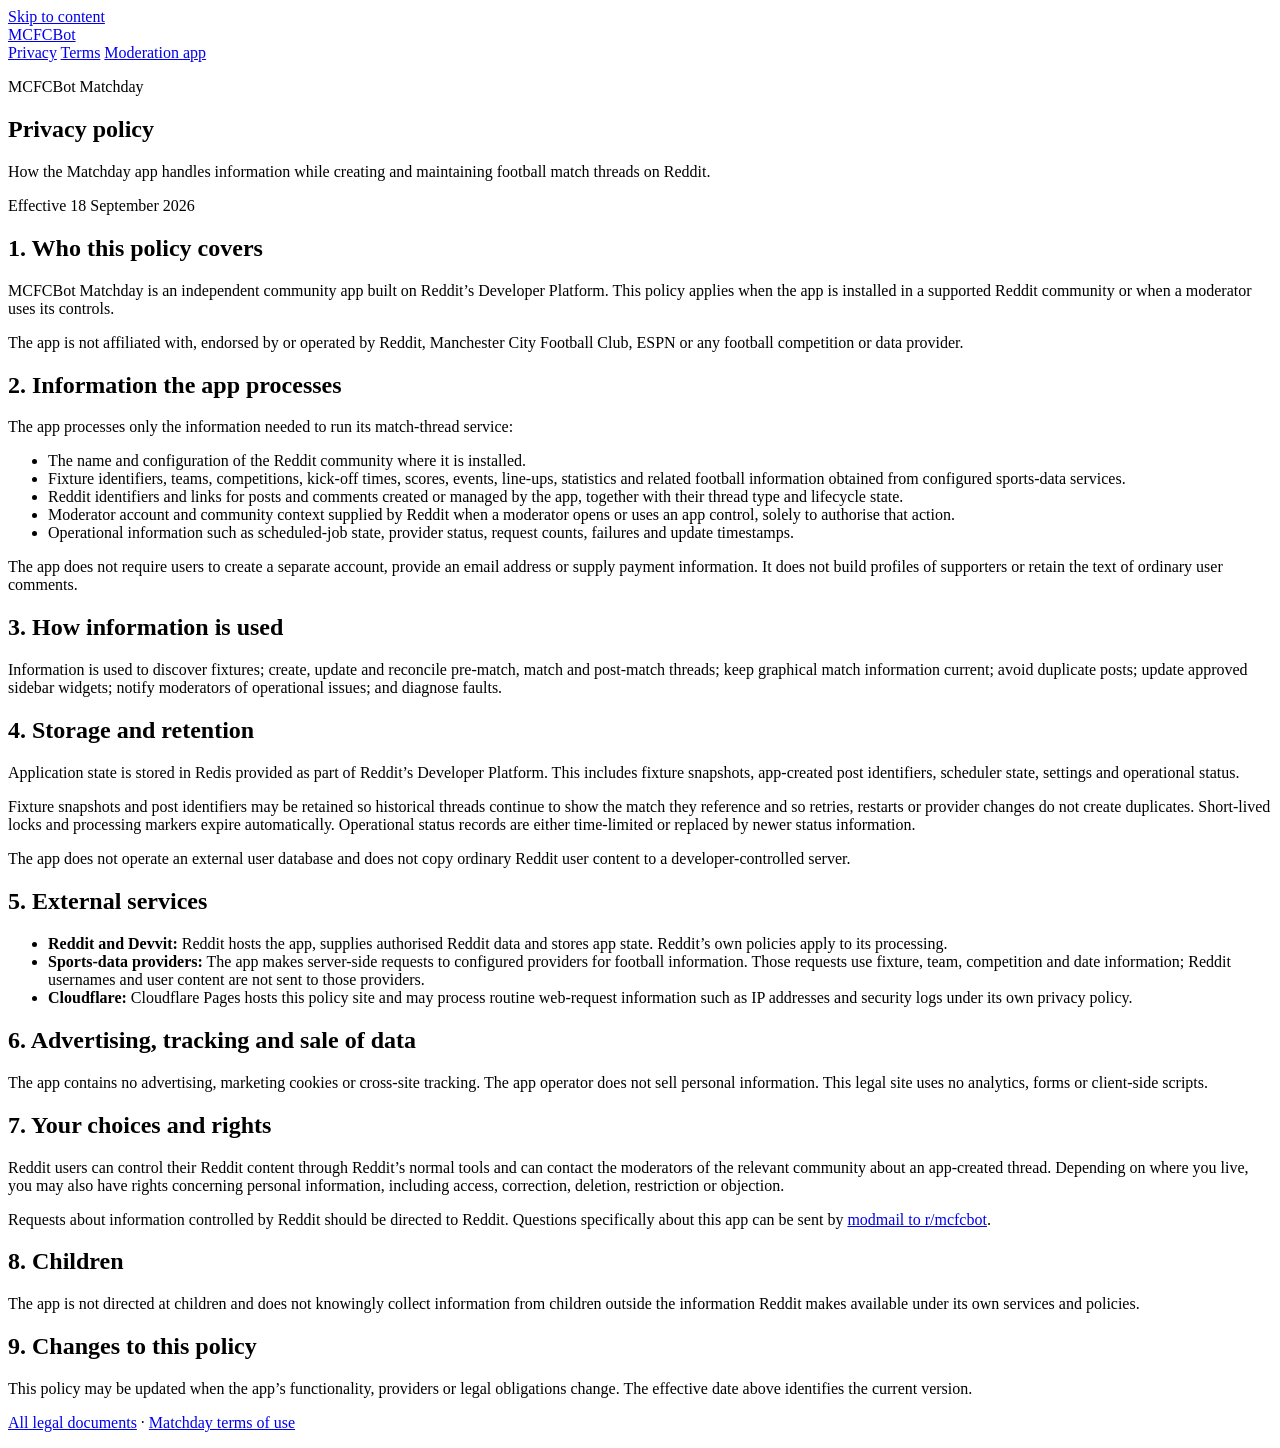
==== public/matchday/privacy/index.html @ 9b91b172 "Add MCFCBot legal site for Cloudflare Pages" ====
<!doctype html>
<html lang="en-GB">
  <head>
    <meta charset="utf-8">
    <meta name="viewport" content="width=device-width, initial-scale=1">
    <meta name="description" content="Privacy policy for the MCFCBot Matchday Reddit app.">
    <title>Matchday privacy policy · MCFCBot</title>
    <link rel="icon" href="/favicon.svg" type="image/svg+xml">
    <link rel="stylesheet" href="/styles.css">
  </head>
  <body>
    <a class="skip-link" href="#main">Skip to content</a>
    <header class="site-header">
      <div class="header-inner">
        <a class="brand" href="/">MCFCBot</a>
        <nav class="site-nav" aria-label="Matchday legal documents">
          <a href="/matchday/privacy/" aria-current="page">Privacy</a>
          <a href="/matchday/terms/">Terms</a>
          <a href="/moderation/privacy/">Moderation app</a>
        </nav>
      </div>
    </header>
    <main class="page-shell" id="main">
      <section class="hero">
        <p class="eyebrow">MCFCBot Matchday</p>
        <h1>Privacy policy</h1>
        <p class="lede">How the Matchday app handles information while creating and maintaining football match threads on Reddit.</p>
        <p class="updated">Effective 18 September 2026</p>
      </section>
      <article class="legal-card">
        <h2>1. Who this policy covers</h2>
        <p>MCFCBot Matchday is an independent community app built on Reddit’s Developer Platform. This policy applies when the app is installed in a supported Reddit community or when a moderator uses its controls.</p>
        <p>The app is not affiliated with, endorsed by or operated by Reddit, Manchester City Football Club, ESPN or any football competition or data provider.</p>

        <h2>2. Information the app processes</h2>
        <p>The app processes only the information needed to run its match-thread service:</p>
        <ul>
          <li>The name and configuration of the Reddit community where it is installed.</li>
          <li>Fixture identifiers, teams, competitions, kick-off times, scores, events, line-ups, statistics and related football information obtained from configured sports-data services.</li>
          <li>Reddit identifiers and links for posts and comments created or managed by the app, together with their thread type and lifecycle state.</li>
          <li>Moderator account and community context supplied by Reddit when a moderator opens or uses an app control, solely to authorise that action.</li>
          <li>Operational information such as scheduled-job state, provider status, request counts, failures and update timestamps.</li>
        </ul>
        <p>The app does not require users to create a separate account, provide an email address or supply payment information. It does not build profiles of supporters or retain the text of ordinary user comments.</p>

        <h2>3. How information is used</h2>
        <p>Information is used to discover fixtures; create, update and reconcile pre-match, match and post-match threads; keep graphical match information current; avoid duplicate posts; update approved sidebar widgets; notify moderators of operational issues; and diagnose faults.</p>

        <h2>4. Storage and retention</h2>
        <p>Application state is stored in Redis provided as part of Reddit’s Developer Platform. This includes fixture snapshots, app-created post identifiers, scheduler state, settings and operational status.</p>
        <p>Fixture snapshots and post identifiers may be retained so historical threads continue to show the match they reference and so retries, restarts or provider changes do not create duplicates. Short-lived locks and processing markers expire automatically. Operational status records are either time-limited or replaced by newer status information.</p>
        <p>The app does not operate an external user database and does not copy ordinary Reddit user content to a developer-controlled server.</p>

        <h2>5. External services</h2>
        <ul>
          <li><strong>Reddit and Devvit:</strong> Reddit hosts the app, supplies authorised Reddit data and stores app state. Reddit’s own policies apply to its processing.</li>
          <li><strong>Sports-data providers:</strong> The app makes server-side requests to configured providers for football information. Those requests use fixture, team, competition and date information; Reddit usernames and user content are not sent to those providers.</li>
          <li><strong>Cloudflare:</strong> Cloudflare Pages hosts this policy site and may process routine web-request information such as IP addresses and security logs under its own privacy policy.</li>
        </ul>

        <h2>6. Advertising, tracking and sale of data</h2>
        <p>The app contains no advertising, marketing cookies or cross-site tracking. The app operator does not sell personal information. This legal site uses no analytics, forms or client-side scripts.</p>

        <h2>7. Your choices and rights</h2>
        <p>Reddit users can control their Reddit content through Reddit’s normal tools and can contact the moderators of the relevant community about an app-created thread. Depending on where you live, you may also have rights concerning personal information, including access, correction, deletion, restriction or objection.</p>
        <p>Requests about information controlled by Reddit should be directed to Reddit. Questions specifically about this app can be sent by <a href="https://www.reddit.com/message/compose/?to=/r/mcfcbot">modmail to r/mcfcbot</a>.</p>

        <h2>8. Children</h2>
        <p>The app is not directed at children and does not knowingly collect information from children outside the information Reddit makes available under its own services and policies.</p>

        <h2>9. Changes to this policy</h2>
        <p>This policy may be updated when the app’s functionality, providers or legal obligations change. The effective date above identifies the current version.</p>
      </article>
    </main>
    <footer class="site-footer">
      <p><a href="/">All legal documents</a> · <a href="/matchday/terms/">Matchday terms of use</a></p>
    </footer>
  </body>
</html>
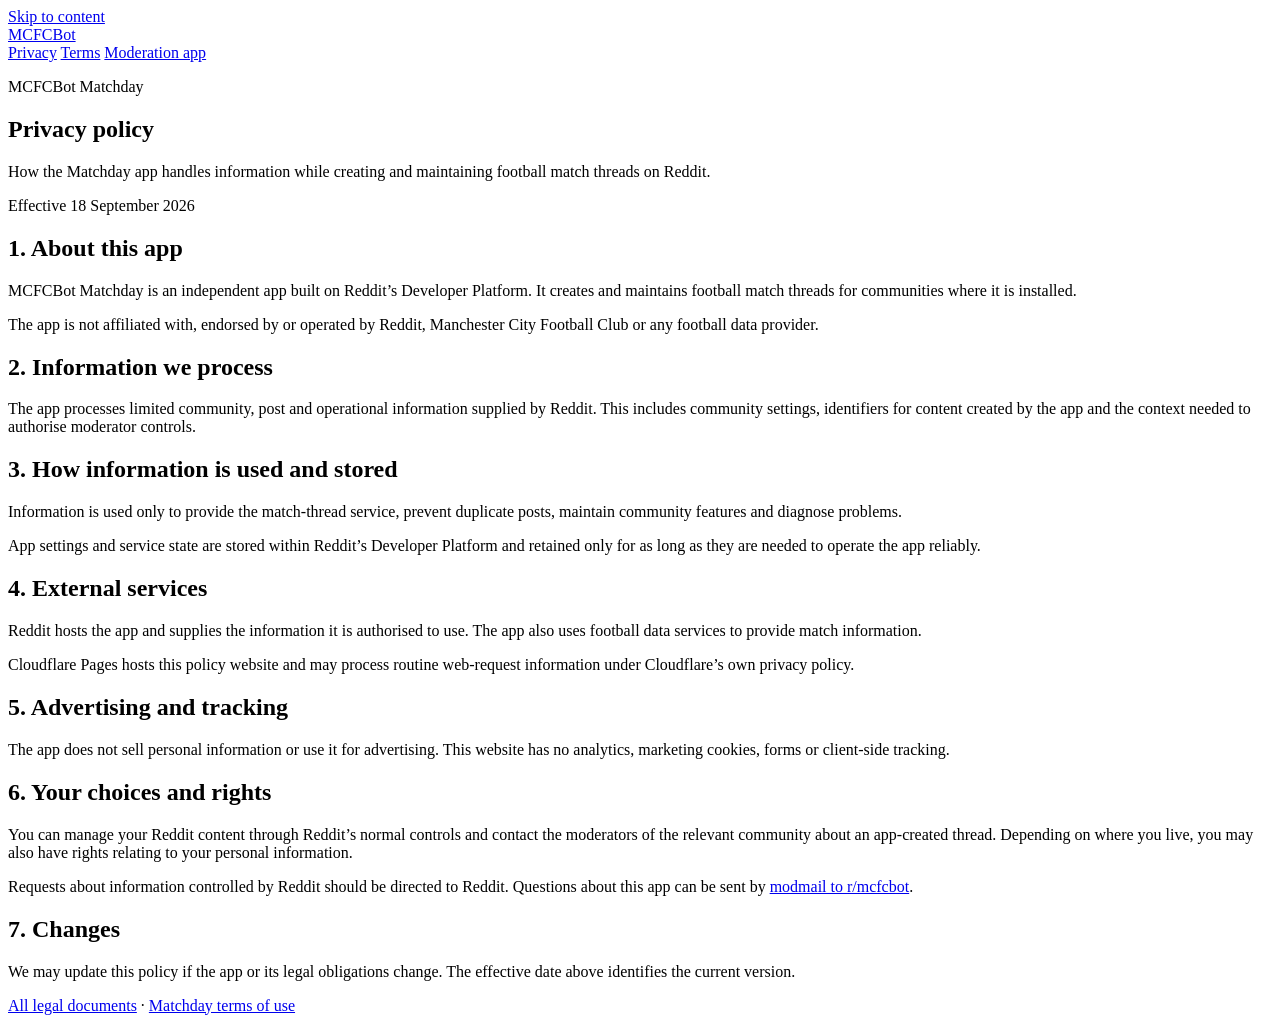
==== commit fcda4329: "Simplify app privacy policies" ====
--- a/public/matchday/privacy/index.html
+++ b/public/matchday/privacy/index.html
@@ -28,48 +28,30 @@
         <p class="updated">Effective 18 September 2026</p>
       </section>
       <article class="legal-card">
-        <h2>1. Who this policy covers</h2>
-        <p>MCFCBot Matchday is an independent community app built on Reddit’s Developer Platform. This policy applies when the app is installed in a supported Reddit community or when a moderator uses its controls.</p>
-        <p>The app is not affiliated with, endorsed by or operated by Reddit, Manchester City Football Club, ESPN or any football competition or data provider.</p>
+        <h2>1. About this app</h2>
+        <p>MCFCBot Matchday is an independent app built on Reddit’s Developer Platform. It creates and maintains football match threads for communities where it is installed.</p>
+        <p>The app is not affiliated with, endorsed by or operated by Reddit, Manchester City Football Club or any football data provider.</p>
 
-        <h2>2. Information the app processes</h2>
-        <p>The app processes only the information needed to run its match-thread service:</p>
-        <ul>
-          <li>The name and configuration of the Reddit community where it is installed.</li>
-          <li>Fixture identifiers, teams, competitions, kick-off times, scores, events, line-ups, statistics and related football information obtained from configured sports-data services.</li>
-          <li>Reddit identifiers and links for posts and comments created or managed by the app, together with their thread type and lifecycle state.</li>
-          <li>Moderator account and community context supplied by Reddit when a moderator opens or uses an app control, solely to authorise that action.</li>
-          <li>Operational information such as scheduled-job state, provider status, request counts, failures and update timestamps.</li>
-        </ul>
-        <p>The app does not require users to create a separate account, provide an email address or supply payment information. It does not build profiles of supporters or retain the text of ordinary user comments.</p>
+        <h2>2. Information we process</h2>
+        <p>The app processes limited community, post and operational information supplied by Reddit. This includes community settings, identifiers for content created by the app and the context needed to authorise moderator controls.</p>
 
-        <h2>3. How information is used</h2>
-        <p>Information is used to discover fixtures; create, update and reconcile pre-match, match and post-match threads; keep graphical match information current; avoid duplicate posts; update approved sidebar widgets; notify moderators of operational issues; and diagnose faults.</p>
+        <h2>3. How information is used and stored</h2>
+        <p>Information is used only to provide the match-thread service, prevent duplicate posts, maintain community features and diagnose problems.</p>
+        <p>App settings and service state are stored within Reddit’s Developer Platform and retained only for as long as they are needed to operate the app reliably.</p>
 
-        <h2>4. Storage and retention</h2>
-        <p>Application state is stored in Redis provided as part of Reddit’s Developer Platform. This includes fixture snapshots, app-created post identifiers, scheduler state, settings and operational status.</p>
-        <p>Fixture snapshots and post identifiers may be retained so historical threads continue to show the match they reference and so retries, restarts or provider changes do not create duplicates. Short-lived locks and processing markers expire automatically. Operational status records are either time-limited or replaced by newer status information.</p>
-        <p>The app does not operate an external user database and does not copy ordinary Reddit user content to a developer-controlled server.</p>
+        <h2>4. External services</h2>
+        <p>Reddit hosts the app and supplies the information it is authorised to use. The app also uses football data services to provide match information.</p>
+        <p>Cloudflare Pages hosts this policy website and may process routine web-request information under Cloudflare’s own privacy policy.</p>
 
-        <h2>5. External services</h2>
-        <ul>
-          <li><strong>Reddit and Devvit:</strong> Reddit hosts the app, supplies authorised Reddit data and stores app state. Reddit’s own policies apply to its processing.</li>
-          <li><strong>Sports-data providers:</strong> The app makes server-side requests to configured providers for football information. Those requests use fixture, team, competition and date information; Reddit usernames and user content are not sent to those providers.</li>
-          <li><strong>Cloudflare:</strong> Cloudflare Pages hosts this policy site and may process routine web-request information such as IP addresses and security logs under its own privacy policy.</li>
-        </ul>
+        <h2>5. Advertising and tracking</h2>
+        <p>The app does not sell personal information or use it for advertising. This website has no analytics, marketing cookies, forms or client-side tracking.</p>
 
-        <h2>6. Advertising, tracking and sale of data</h2>
-        <p>The app contains no advertising, marketing cookies or cross-site tracking. The app operator does not sell personal information. This legal site uses no analytics, forms or client-side scripts.</p>
+        <h2>6. Your choices and rights</h2>
+        <p>You can manage your Reddit content through Reddit’s normal controls and contact the moderators of the relevant community about an app-created thread. Depending on where you live, you may also have rights relating to your personal information.</p>
+        <p>Requests about information controlled by Reddit should be directed to Reddit. Questions about this app can be sent by <a href="https://www.reddit.com/message/compose/?to=/r/mcfcbot">modmail to r/mcfcbot</a>.</p>
 
-        <h2>7. Your choices and rights</h2>
-        <p>Reddit users can control their Reddit content through Reddit’s normal tools and can contact the moderators of the relevant community about an app-created thread. Depending on where you live, you may also have rights concerning personal information, including access, correction, deletion, restriction or objection.</p>
-        <p>Requests about information controlled by Reddit should be directed to Reddit. Questions specifically about this app can be sent by <a href="https://www.reddit.com/message/compose/?to=/r/mcfcbot">modmail to r/mcfcbot</a>.</p>
-
-        <h2>8. Children</h2>
-        <p>The app is not directed at children and does not knowingly collect information from children outside the information Reddit makes available under its own services and policies.</p>
-
-        <h2>9. Changes to this policy</h2>
-        <p>This policy may be updated when the app’s functionality, providers or legal obligations change. The effective date above identifies the current version.</p>
+        <h2>7. Changes</h2>
+        <p>We may update this policy if the app or its legal obligations change. The effective date above identifies the current version.</p>
       </article>
     </main>
     <footer class="site-footer">
